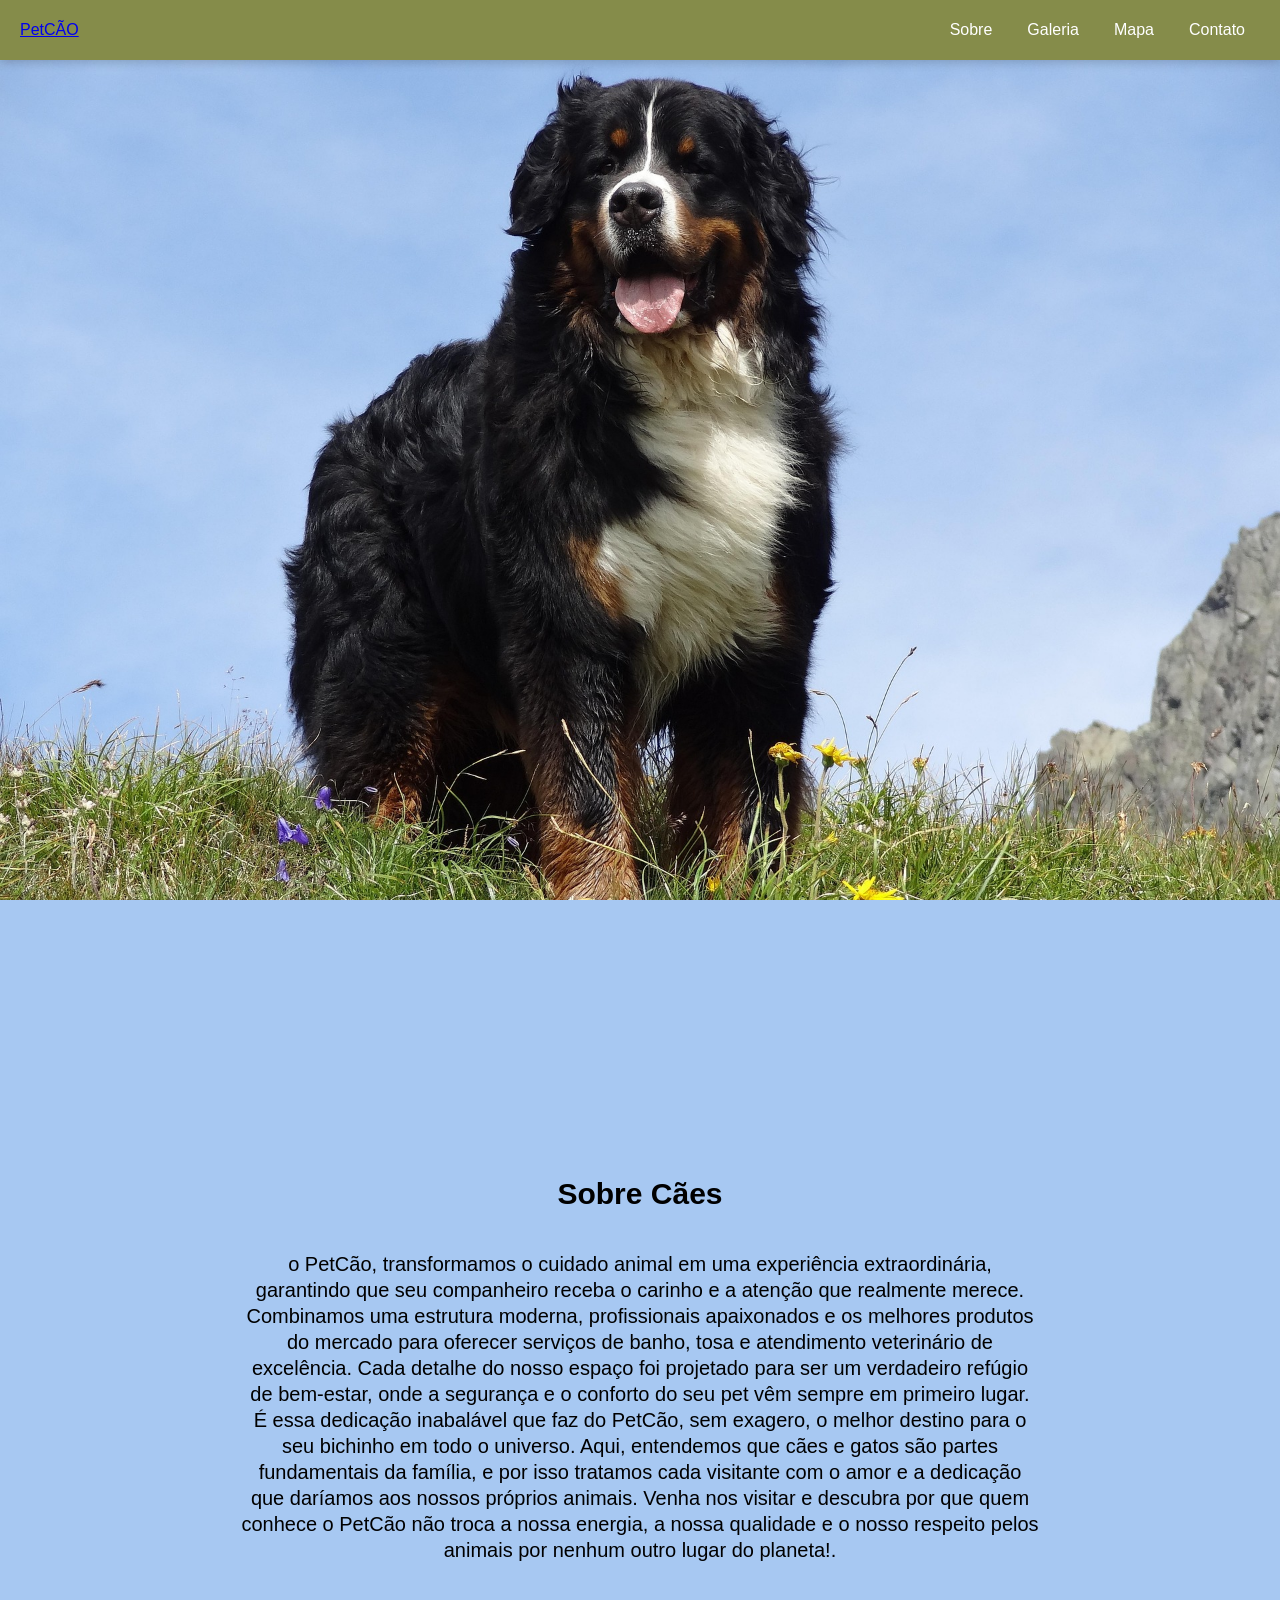
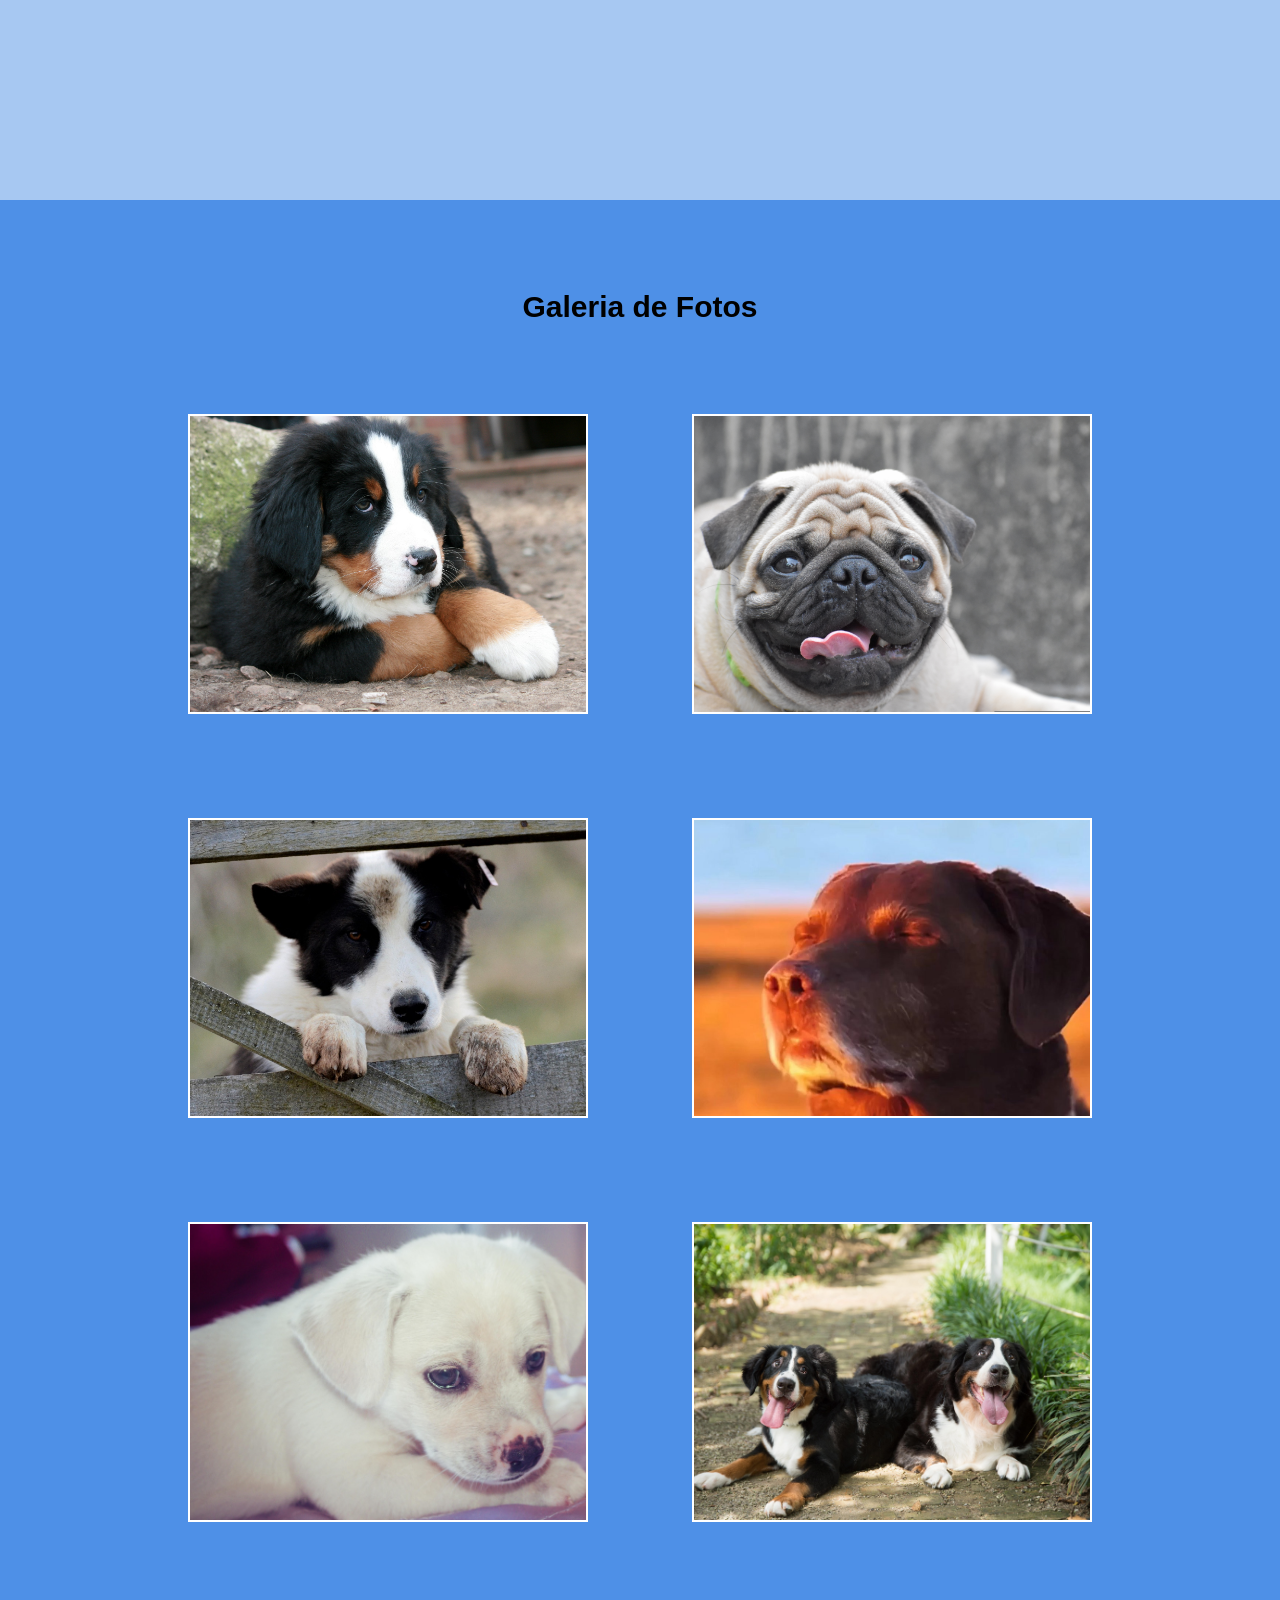
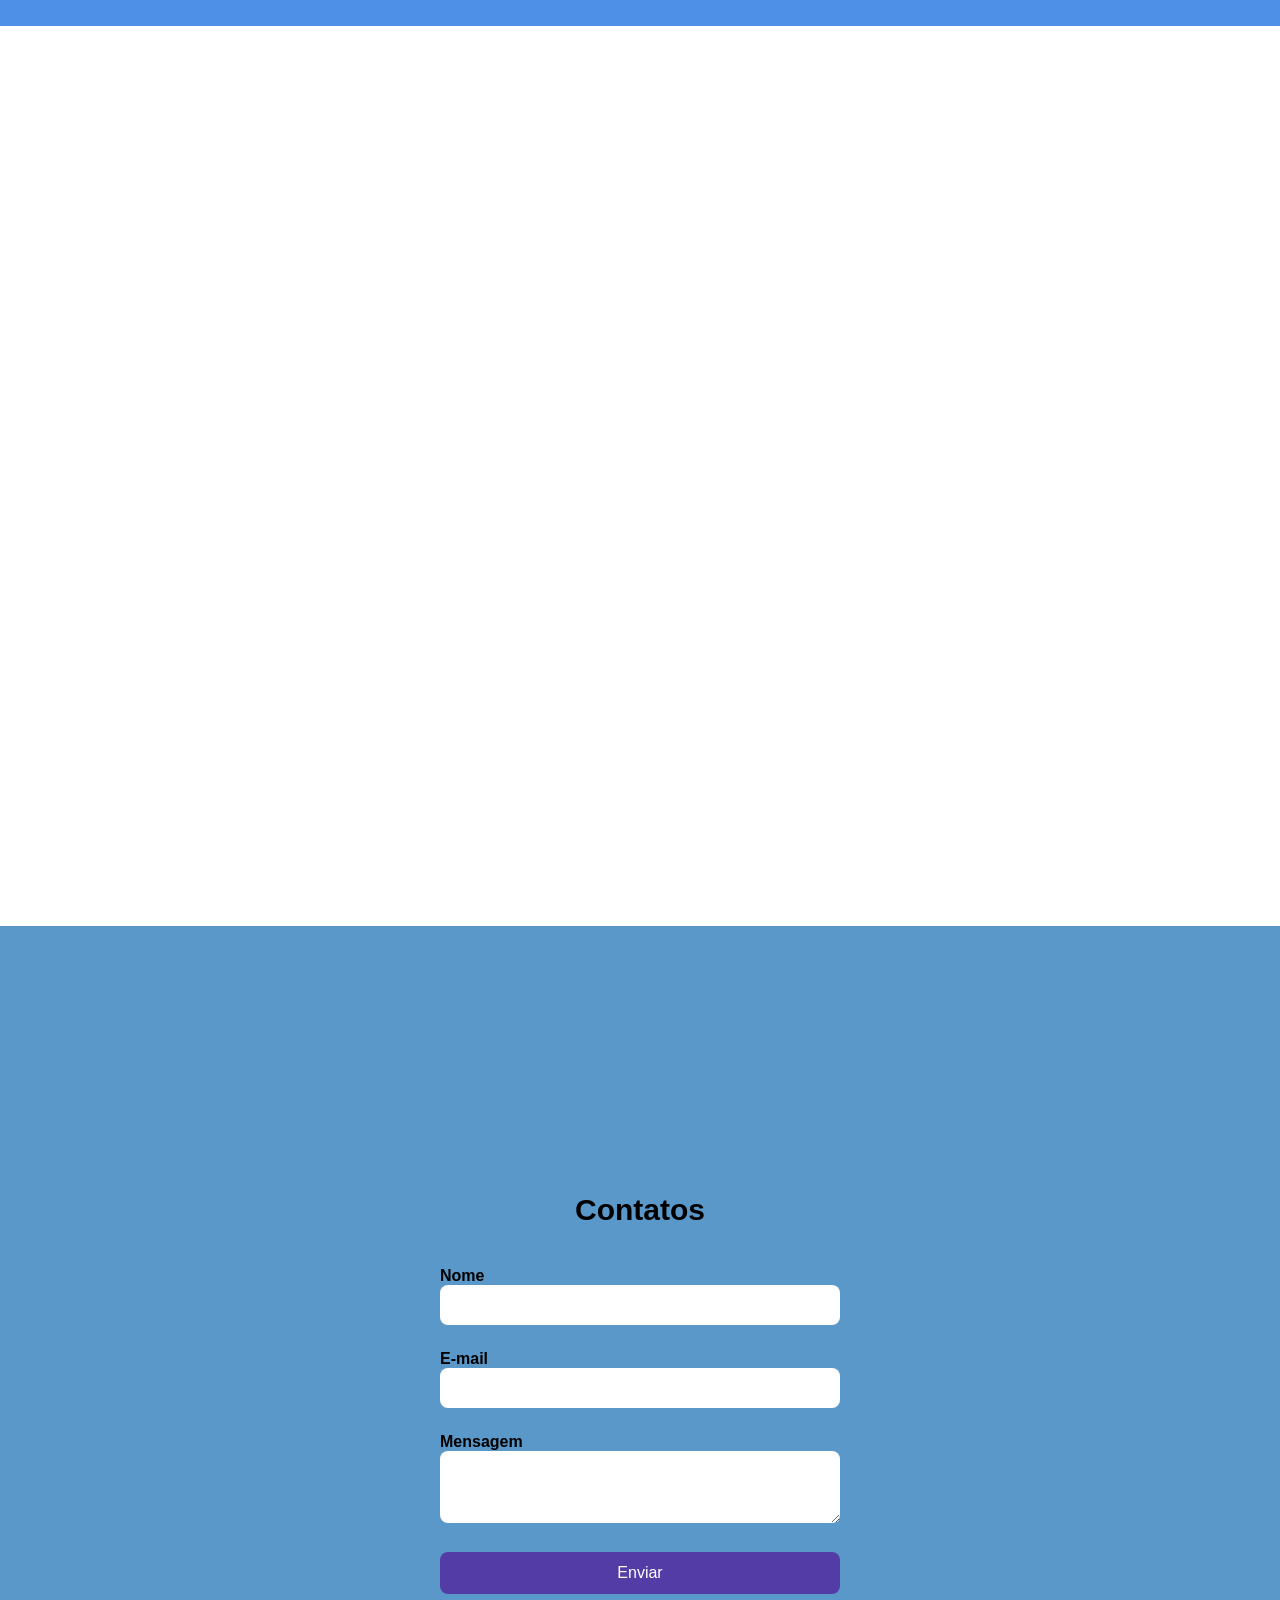
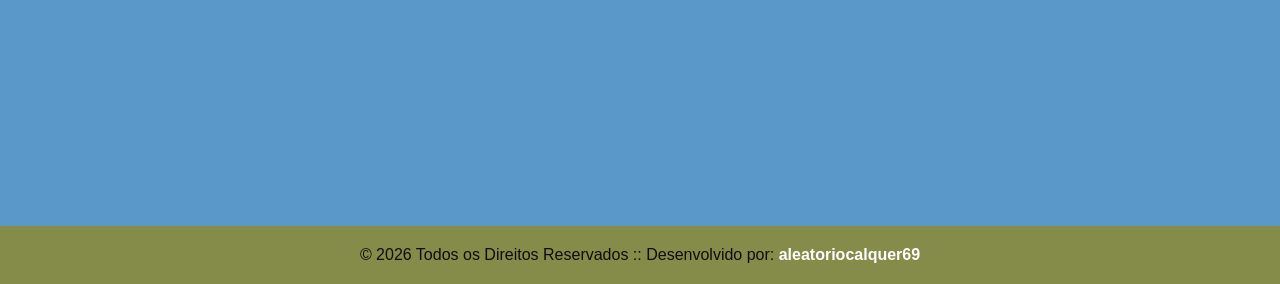
==== Front-End/Projetos e Exercícius/pagina/index.html @ 554c600b "site PetCÃO finalizado" ====
<!DOCTYPE html>
<html lang="pt-Br">
<head>
    <meta charset="UTF-8">
    <meta name="viewport" content="width=device-width, initial-scale=1.0">
    <title>PetCÃO</title>
    <link href="css/style.css" rel="stylesheet" type="text/css">
</head>
<body>
    <header>
        <a href="#">PetCÃO</a>
        <nav class="navbar">
            <ul>
                <li><a href="#about">Sobre</a></li>
                <li><a href="#gallery">Galeria</a></li>
                <li><a href="#map">Mapa</a></li>
                <li><a href="#contact">Contato</a></li>
            </ul>
        </nav>
    </header>
    <main>
    <section id="hero"></section>
    <section id="about">
        <h1>Sobre Cães</h1>
        <p>o PetCão, transformamos o cuidado animal em uma experiência extraordinária, garantindo que seu companheiro receba o carinho e a atenção que realmente merece. Combinamos uma estrutura moderna, profissionais apaixonados e os melhores produtos do mercado para oferecer serviços de banho, tosa e atendimento veterinário de excelência. Cada detalhe do nosso espaço foi projetado para ser um verdadeiro refúgio de bem-estar, onde a segurança e o conforto do seu pet vêm sempre em primeiro lugar.</p>

        <p>É essa dedicação inabalável que faz do PetCão, sem exagero, o melhor destino para o seu bichinho em todo o universo. Aqui, entendemos que cães e gatos são partes fundamentais da família, e por isso tratamos cada visitante com o amor e a dedicação que daríamos aos nossos próprios animais. Venha nos visitar e descubra por que quem conhece o PetCão não troca a nossa energia, a nossa qualidade e o nosso respeito pelos animais por nenhum outro lugar do planeta!.</p>
    </section>
    <section id="gallery">
        <h1>Galeria de Fotos</h1>
        <img src="img/1.jpg">
        <img src="img/2.jpg">
        <img src="img/3.jpg">
        <img src="img/8.jpg">
        <img src="img/5.jpg">
        <img src="img/6.jpg">
    </section>
    <section id="map">
        <iframe src="https://www.google.com/maps/embed?pb=!1m18!1m12!1m3!1d15356.851969186699!2d-47.892157306889025!3d-15.79271930853547!2m3!1f0!2f0!3f0!3m2!1i1024!2i768!4f13.1!3m3!1m2!1s0x935a309ae31de7d3%3A0xc7c45a6f5981ca10!2sPal%C3%A1cio%20do%20Planalto!5e0!3m2!1spt-BR!2sbr!4v1788441476261!5m2!1spt-BR!2sbr" width="100%" style="height: 100vh; border: 0;" allowfullscreen="" loading="lazy" referrerpolicy="strict-origin-when-cross-origin"></iframe>
    </section>
    <section id="contact">
        <h1>Contatos</h1>
        <form>
                <label>Nome
                    <input type="text" name="nome">
                </label>
                <label>E-mail
                    <input type="email" name="email">
                </label>
                <label>Mensagem
                    <textarea name="mensagem" rows="3"></textarea>
                </label>
                <label>
                    <button type="submit">Enviar</button>
                
        </form>
    </section>
    </main>
    <footer>
        <p>&copy; 2026 Todos os Direitos Reservados :: Desenvolvido por: <a href="mailton:aleatoriocalquer69@gmail.com>">aleatoriocalquer69</a></footer>
</body>
</html>
---- Front-End/Projetos e Exercícius/pagina/css/style.css ----
*{
    margin: 0;
    padding: 0;
    box-sizing: border-box;
}

html{
    font-size: 62.5%;
    scroll-behavior: smooth;
}

body{
    font-family: Arial, Helvetica, sans-serif;
    font-size: 1.6rem;
}

header{
    display: flex;
    justify-content: space-between;
    align-items: center;
    background-color: #858C4A;
    position: fixed;
    width: 100%;
    top: 0;
    box-shadow: 0 2px 10px rgba(0,0,0,0.2);
    padding: 10px 20px;
    min-height: 60px;
}

.logo{
    font-size: 2rem;
    font-family: 700;
    color: #F2D4AE;
    text-shadow: 1px 1px #000000;
    text-decoration: none;
    padding-left: 20px;
}

.navbar ul{
    display: flex;
    list-style: none;
    gap: 5px;
}

.navbar a:link, .navbar a:visited{
    text-decoration: none;
    padding: 10px 15px;
    color: #ffffff;
    text-shadow: #0d0d0d;
    border-radius: 5px;
    transition: backgroud-color 0.3s ease;
}

.navbar a:hover, .navbar a:active{
    background-color: #533CA6;
}

#hero{
    background-image: url('../img/hero.jpg');
    width: 100%;
    height: 100vh;
    background-repeat: no-repeat;
    background-size: cover;   
}

h1{
    text-align: center;
    padding: 40px 0;
    font-size: 3rem;
}

section{
    padding: 50px 20px;
    min-height: 100vh;
    display: flex;
    flex-direction: column;
    justify-content: center;
}

#about{
    background-color: #A7C8F2;
}

#about p{
    font-size: 2rem;
    text-align: center;
    line-height: 2.6rem;
    max-width: 800px;
    margin: 0 auto;
}

#gallery{
    background-color: #4e90e7;
    display: block;
    text-align: center;
}

#gallery img{
    width: 400px;
    height: 300px;
    object-fit: cover;
    display: inline-block;
    margin: 50px;
    border: 2px solid #ffffff;
    border-radius: 5px 5px 20px rgb(13, 13, 13, 0.5);
    transition: transform 0.3s ease;
}

#gallery img:hover{
    transform: scale(1.05);
}

#map{
    padding: 0 !important;
}

#contact{
    background-color: #5b98ca;
    align-items: center;
}

#contact form{
    width: 100%;
    max-width: 400px;
    display: flex;
    flex-direction: column;
    text-align: left;
}

#contact label{
    font-size: 1.6rem;
    margin-bottom: 5px;
    font-weight: bold;
}

#contact input, #contact textarea{
    width: 100%;
    padding: 12px;
    margin-bottom: 20px;
    font-size: 1.4rem;
    border: none;
    border-radius: 8px; 
}

#contact button{
    background-color: #533CA6;
    color: #ffffff;
    font-size: 1.6rem;
    padding: 12px;
    border-radius: 8px;
    border: none;
    cursor: pointer;
    transition: bacground-color 0.3s ease;
    width: 100%;
}

#contact button:hover{
    background-color: #0d0d0d;
}

footer{
    background-color: #858C4A;
    padding: 20px 10px;
    text-align: center;
    color: #0d0d0d;
}

footer a{
    color: #ffffff;
    text-decoration: none;
    font-weight: bold;
}
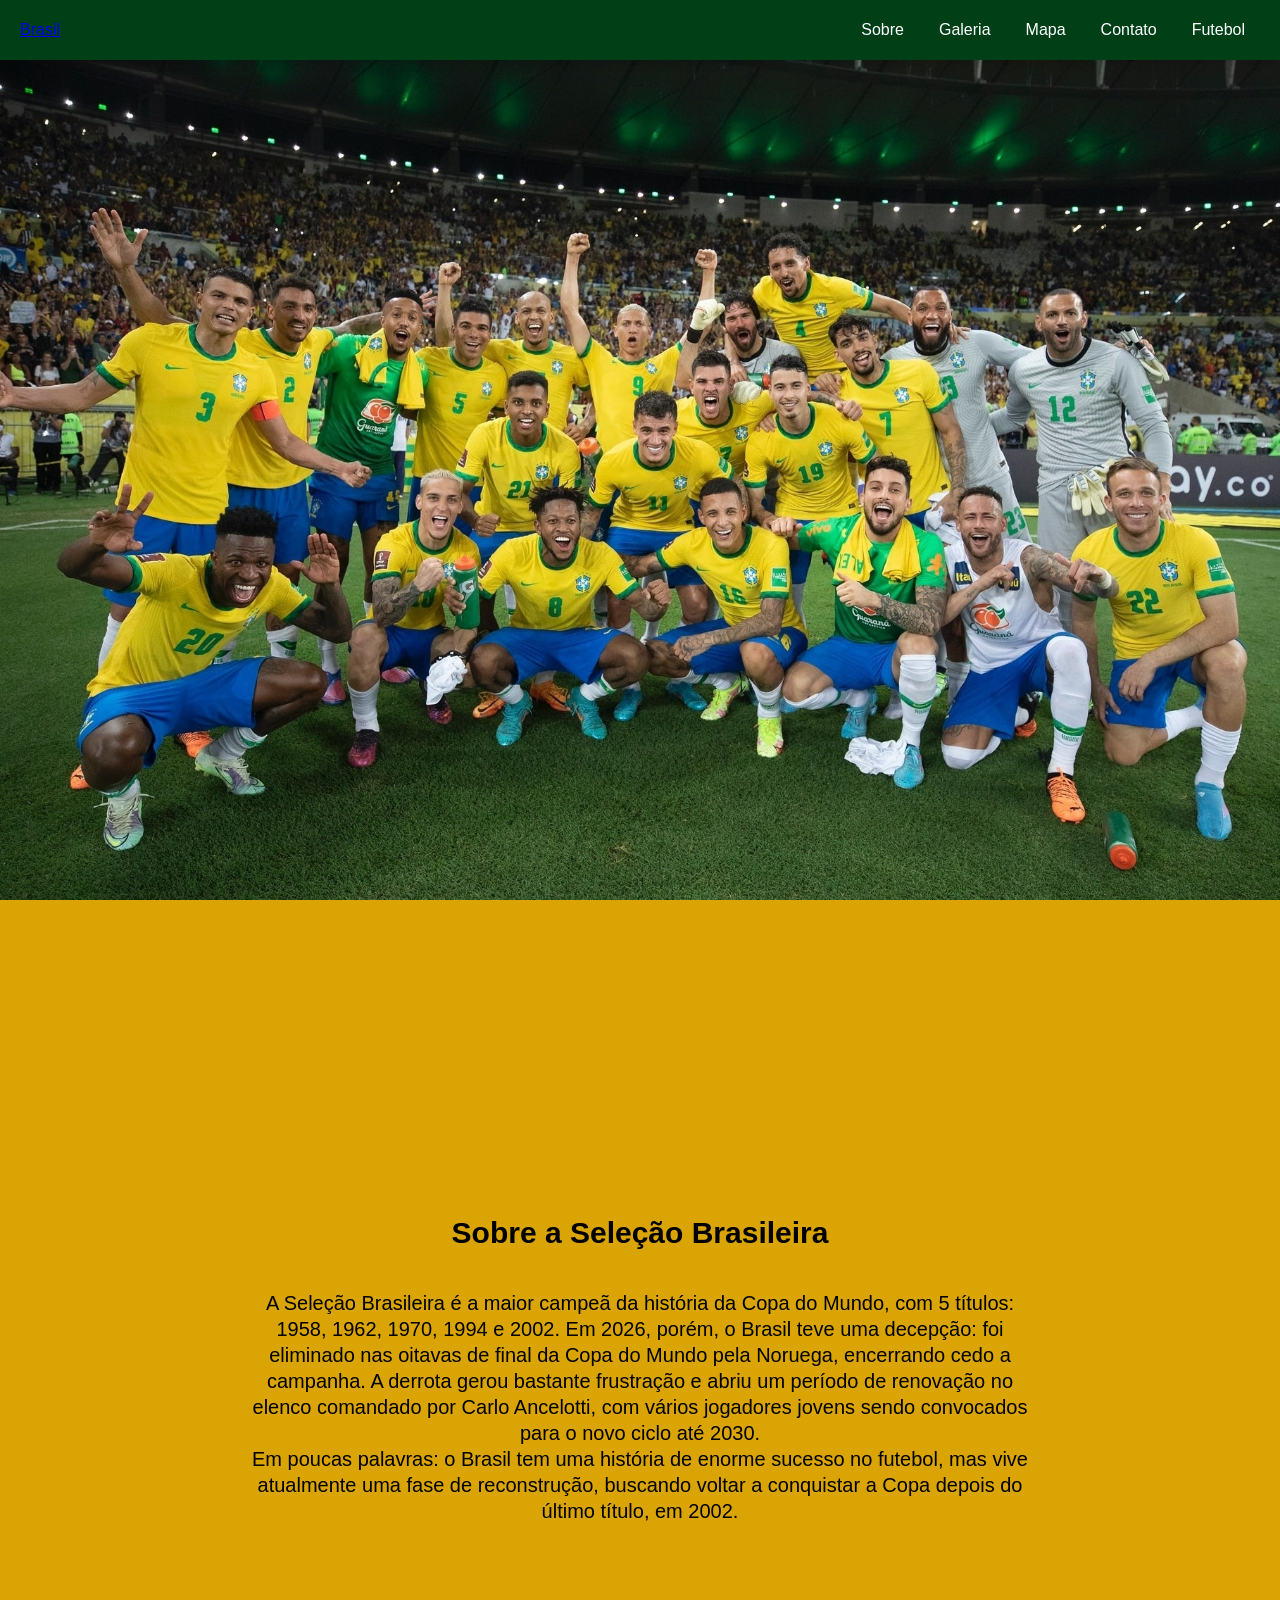
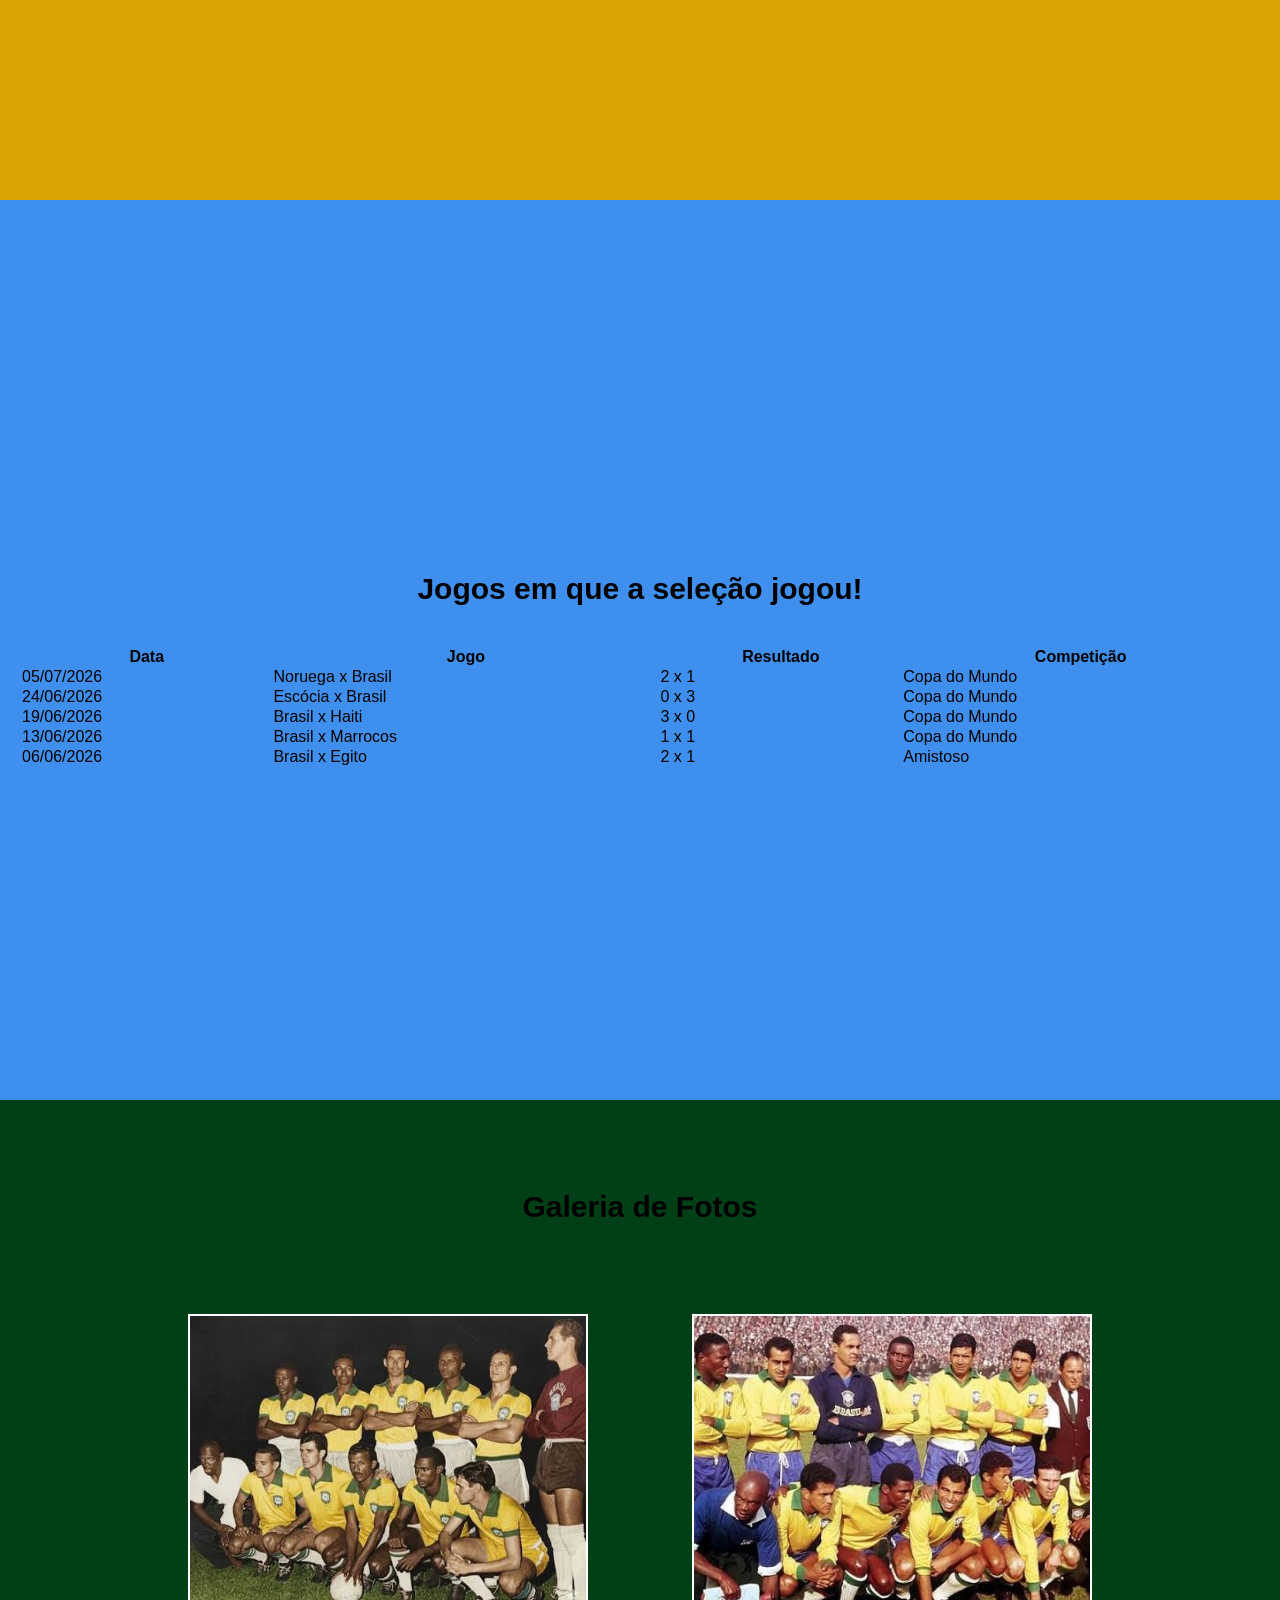
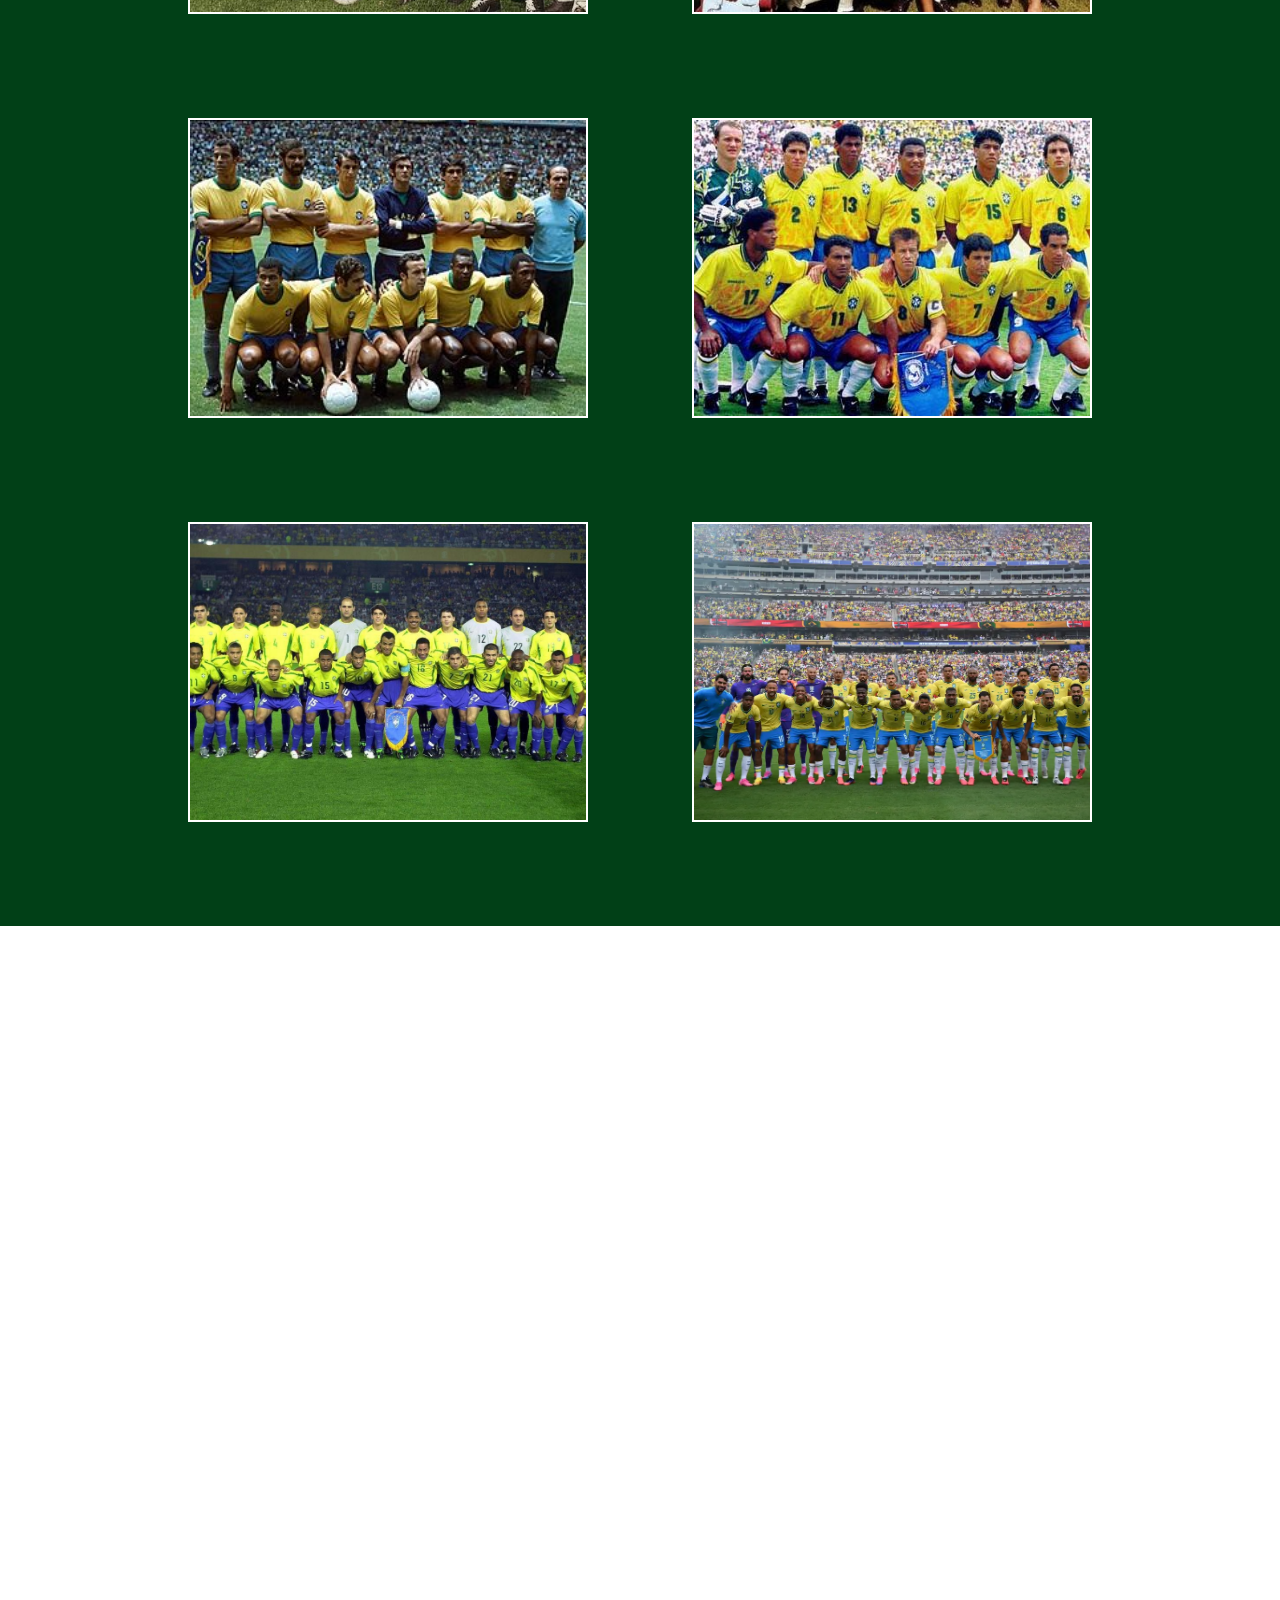
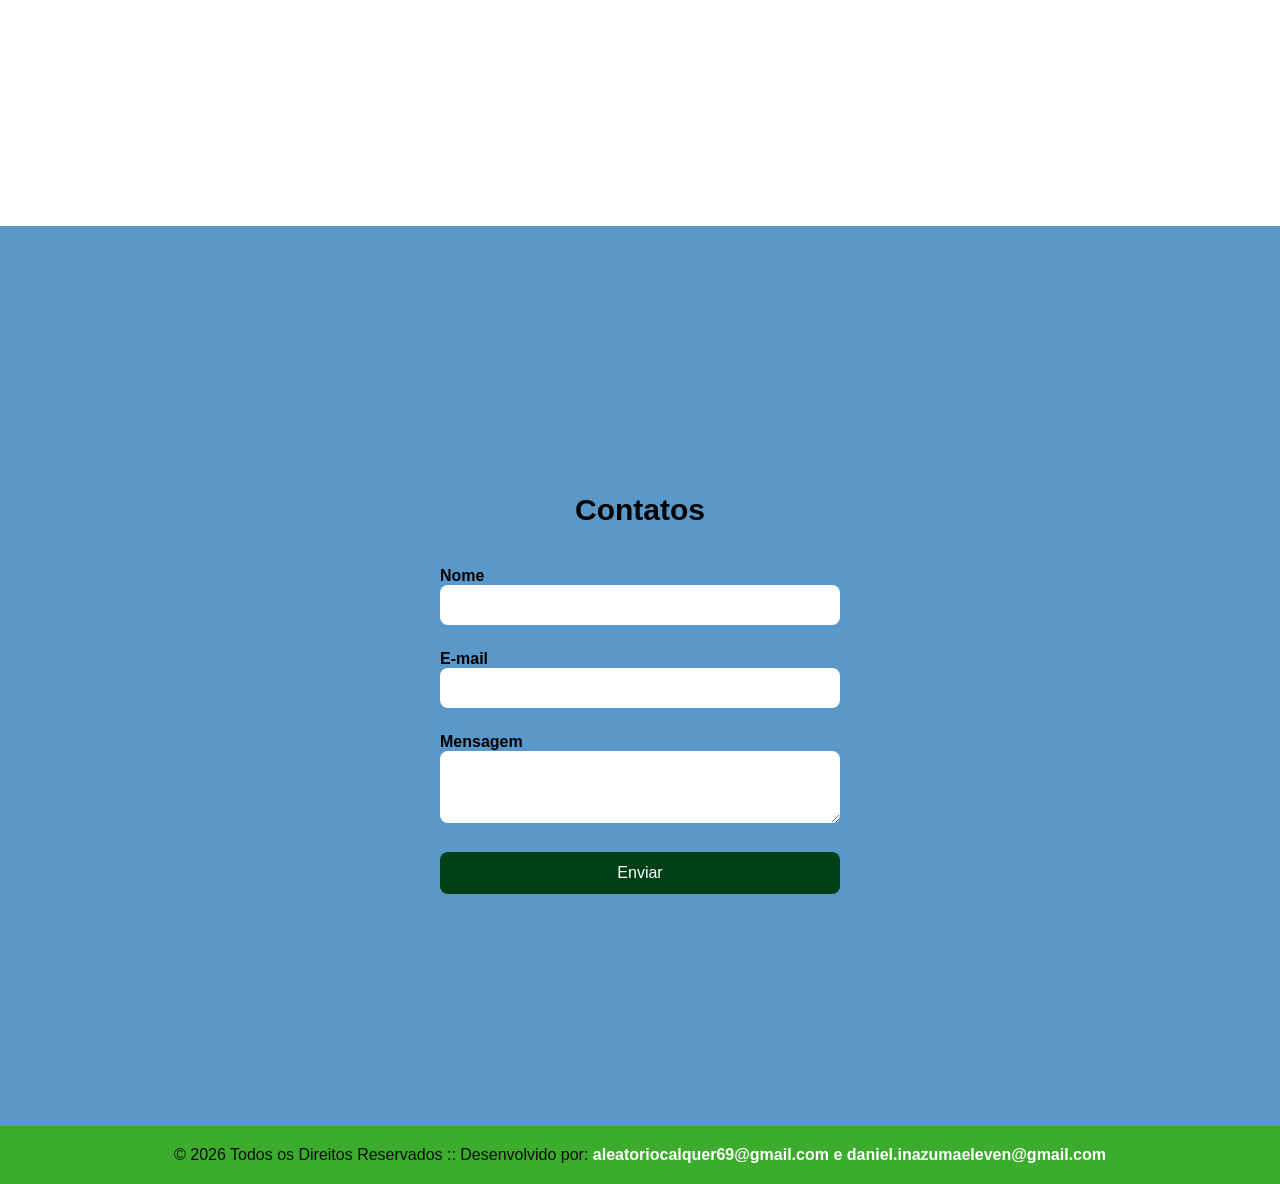
==== commit dea12d22: "site futbol" ====
--- a/Front-End/Projetos e Exercícius/pagina/index.html
+++ b/Front-End/Projetos e Exercícius/pagina/index.html
@@ -3,37 +3,84 @@
 <head>
     <meta charset="UTF-8">
     <meta name="viewport" content="width=device-width, initial-scale=1.0">
-    <title>PetCÃO</title>
+    <title>Brasil</title>
     <link href="css/style.css" rel="stylesheet" type="text/css">
 </head>
 <body>
     <header>
-        <a href="#">PetCÃO</a>
+        <a href="#">Brasil</a>
         <nav class="navbar">
             <ul>
                 <li><a href="#about">Sobre</a></li>
                 <li><a href="#gallery">Galeria</a></li>
                 <li><a href="#map">Mapa</a></li>
                 <li><a href="#contact">Contato</a></li>
+                <li><a href="#futbol">Futebol</a> </li>
             </ul>
         </nav>
     </header>
     <main>
     <section id="hero"></section>
     <section id="about">
-        <h1>Sobre Cães</h1>
-        <p>o PetCão, transformamos o cuidado animal em uma experiência extraordinária, garantindo que seu companheiro receba o carinho e a atenção que realmente merece. Combinamos uma estrutura moderna, profissionais apaixonados e os melhores produtos do mercado para oferecer serviços de banho, tosa e atendimento veterinário de excelência. Cada detalhe do nosso espaço foi projetado para ser um verdadeiro refúgio de bem-estar, onde a segurança e o conforto do seu pet vêm sempre em primeiro lugar.</p>
+        <h1>Sobre a Seleção Brasileira</h1>
+        <p>A Seleção Brasileira é a maior campeã da história da Copa do Mundo, com 5 títulos: 1958, 1962,      1970, 1994 e 2002. Em 2026, porém, o Brasil teve uma decepção: foi eliminado nas oitavas de final da Copa do Mundo pela Noruega, encerrando cedo a campanha. A derrota gerou bastante frustração e abriu um período de renovação no elenco comandado por Carlo Ancelotti, com vários jogadores jovens sendo convocados para o novo ciclo até 2030.</p>
 
-        <p>É essa dedicação inabalável que faz do PetCão, sem exagero, o melhor destino para o seu bichinho em todo o universo. Aqui, entendemos que cães e gatos são partes fundamentais da família, e por isso tratamos cada visitante com o amor e a dedicação que daríamos aos nossos próprios animais. Venha nos visitar e descubra por que quem conhece o PetCão não troca a nossa energia, a nossa qualidade e o nosso respeito pelos animais por nenhum outro lugar do planeta!.</p>
+        <p>Em poucas palavras: o Brasil tem uma história de enorme sucesso no futebol, mas vive atualmente uma fase de reconstrução, buscando voltar a conquistar a Copa depois do último título, em 2002.</p>
+    </section>
+    <section id="futbol">
+        <h1>Jogos em que a seleção jogou!</h1>
+        <table>
+            <tr>
+                <th>Data</th>
+                <th>Jogo</th>
+                <th>Resultado</th>
+                <th>Competição</th>
+            </tr>
+        
+            <tr>
+                <td>05/07/2026</td>
+                <td>Noruega x Brasil</td>
+                <td>2 x 1</td>
+                <td>Copa do Mundo</td>
+            </tr>
+        
+            <tr>
+                <td>24/06/2026</td>
+                <td>Escócia x Brasil</td>
+                <td>0 x 3</td>
+                <td>Copa do Mundo</td>
+            </tr>
+        
+            <tr>
+                <td>19/06/2026</td>
+                <td>Brasil x Haiti</td>
+                <td>3 x 0</td>
+                <td>Copa do Mundo</td>
+            </tr>
+        
+            <tr>
+                <td>13/06/2026</td>
+                <td>Brasil x Marrocos</td>
+                <td>1 x 1</td>
+                <td>Copa do Mundo</td>
+            </tr>
+        
+            <tr>
+                <td>06/06/2026</td>
+                <td>Brasil x Egito</td>
+                <td>2 x 1</td>
+                <td>Amistoso</td>
+            </tr>
+        </table>
     </section>
     <section id="gallery">
         <h1>Galeria de Fotos</h1>
-        <img src="img/1.jpg">
-        <img src="img/2.jpg">
-        <img src="img/3.jpg">
-        <img src="img/8.jpg">
-        <img src="img/5.jpg">
-        <img src="img/6.jpg">
+        <img src="img/1,1.jpg">
+        <img src="img/2,2.jpg">
+        <img src="img/3,3.jpg">
+        <img src="img/4,4.jpg">
+        <img src="img/5,5.jpg">
+        <img src="img/6,6.webp">
     </section>
     <section id="map">
         <iframe src="https://www.google.com/maps/embed?pb=!1m18!1m12!1m3!1d15356.851969186699!2d-47.892157306889025!3d-15.79271930853547!2m3!1f0!2f0!3f0!3m2!1i1024!2i768!4f13.1!3m3!1m2!1s0x935a309ae31de7d3%3A0xc7c45a6f5981ca10!2sPal%C3%A1cio%20do%20Planalto!5e0!3m2!1spt-BR!2sbr!4v1788441476261!5m2!1spt-BR!2sbr" width="100%" style="height: 100vh; border: 0;" allowfullscreen="" loading="lazy" referrerpolicy="strict-origin-when-cross-origin"></iframe>
@@ -57,6 +104,6 @@
     </section>
     </main>
     <footer>
-        <p>&copy; 2026 Todos os Direitos Reservados :: Desenvolvido por: <a href="mailton:aleatoriocalquer69@gmail.com>">aleatoriocalquer69</a></footer>
+        <p>&copy; 2026 Todos os Direitos Reservados :: Desenvolvido por: <a href="mailton:aleatoriocalquer69@gmail.com>">aleatoriocalquer69@gmail.com e daniel.inazumaeleven@gmail.com</a></footer>
 </body>
 </html>
--- a/Front-End/Projetos e Exercícius/pagina/css/style.css
+++ b/Front-End/Projetos e Exercícius/pagina/css/style.css
@@ -18,7 +18,7 @@
     display: flex;
     justify-content: space-between;
     align-items: center;
-    background-color: #858C4A;
+    background-color: #014017;
     position: fixed;
     width: 100%;
     top: 0;
@@ -30,7 +30,7 @@
 .logo{
     font-size: 2rem;
     font-family: 700;
-    color: #F2D4AE;
+    color: #c8ff00;
     text-shadow: 1px 1px #000000;
     text-decoration: none;
     padding-left: 20px;
@@ -52,11 +52,11 @@
 }
 
 .navbar a:hover, .navbar a:active{
-    background-color: #533CA6;
+    background-color: #02732A
 }
 
 #hero{
-    background-image: url('../img/hero.jpg');
+    background-image: url('../img/hero2.jpg');
     width: 100%;
     height: 100vh;
     background-repeat: no-repeat;
@@ -69,6 +69,10 @@
     font-size: 3rem;
 }
 
+#futbol{
+    background-color: #3f90ee;
+}
+
 section{
     padding: 50px 20px;
     min-height: 100vh;
@@ -78,7 +82,7 @@
 }
 
 #about{
-    background-color: #A7C8F2;
+    background-color: #D9A404
 }
 
 #about p{
@@ -90,7 +94,8 @@
 }
 
 #gallery{
-    background-color: #4e90e7;
+    background-color: #014017;
+
     display: block;
     text-align: center;
 }
@@ -143,7 +148,7 @@
 }
 
 #contact button{
-    background-color: #533CA6;
+    background-color: #014017;
     color: #ffffff;
     font-size: 1.6rem;
     padding: 12px;
@@ -159,7 +164,7 @@
 }
 
 footer{
-    background-color: #858C4A;
+    background-color: #3bac2c;
     padding: 20px 10px;
     text-align: center;
     color: #0d0d0d;
@@ -169,4 +174,5 @@
     color: #ffffff;
     text-decoration: none;
     font-weight: bold;
-}+}
+
